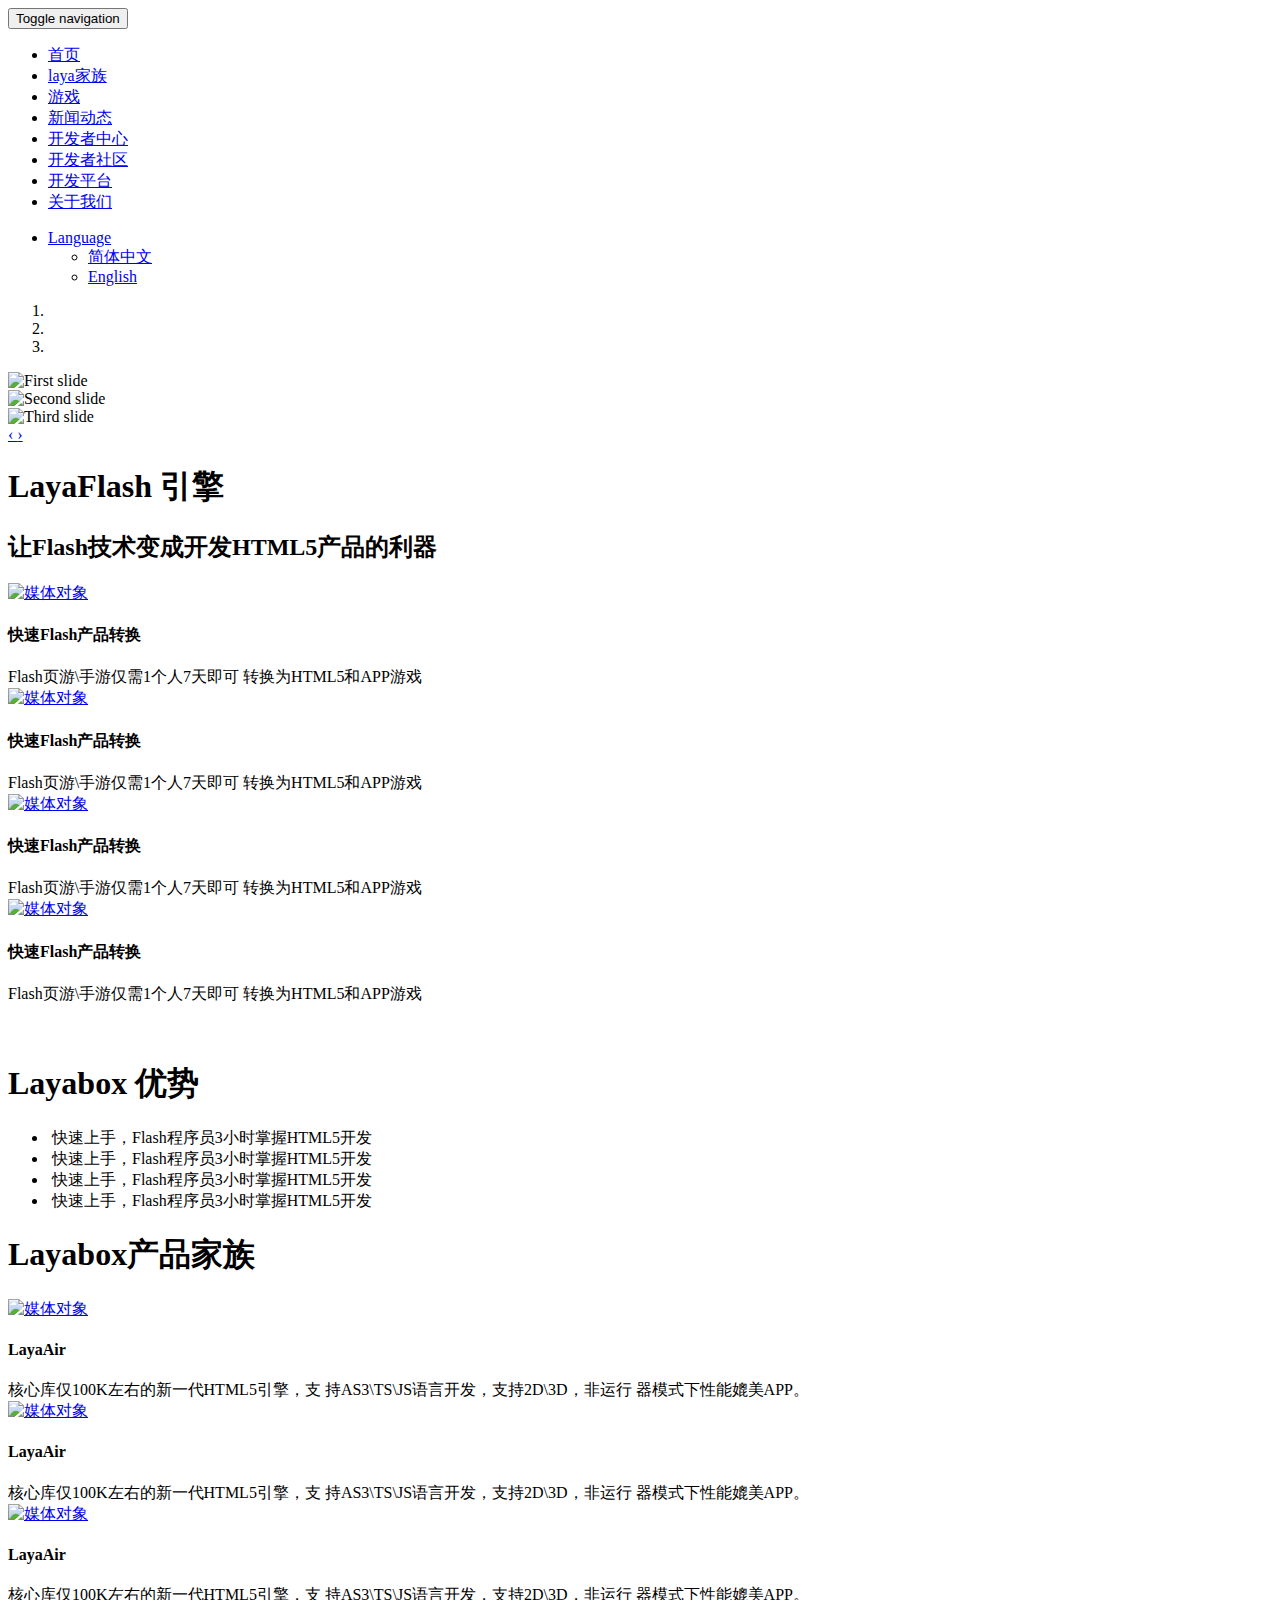
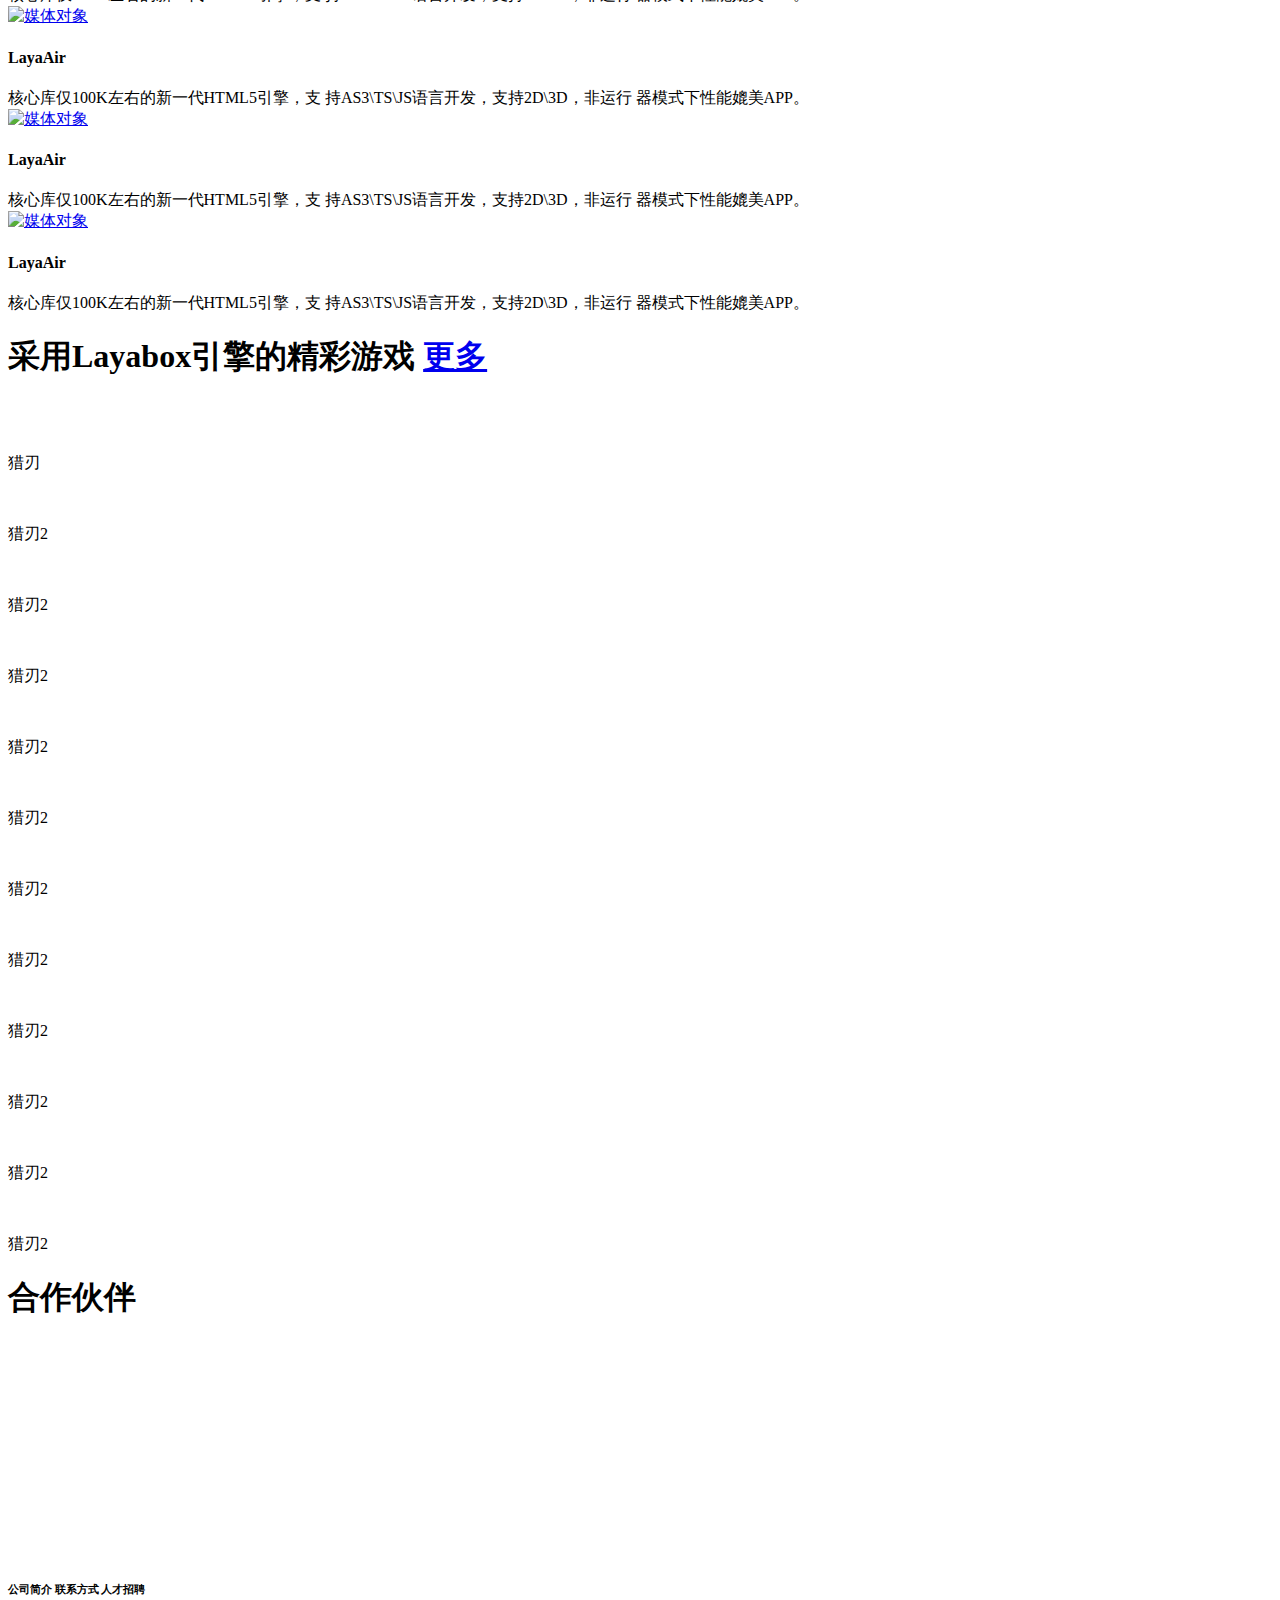
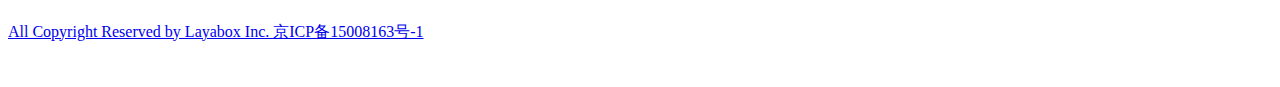
==== index.html @ 97d2879a "j" ====
<!DOCTYPE html>
<html lang="en">
<head>
	<meta charset="UTF-8">
	<title>layabox 首页</title>
	<!-- 新 Bootstrap 核心 CSS 文件 -->
	<link rel="stylesheet" href="bootstrap-3.2.0/css/bootstrap.min.css">
  <!-- 我们的 CSS 文件 -->
  <link rel="stylesheet" href="css/index.css">
</head>
<body>

  <div class="main_box">
  <!-- 头部开始 -->
    <div class="header">
      <div class="container">
        <nav class="navbar navbar-default" role="navigation">
          <div class="container-fluid">
            <!-- Brand and toggle get grouped for better mobile display -->
            <div class="navbar-header">
              <button type="button" class="navbar-toggle collapsed" data-toggle="collapse" data-target="#bs-example-navbar-collapse-1">
                <span class="sr-only">Toggle navigation</span>
                <span class="icon-bar"></span>
                <span class="icon-bar"></span>
                <span class="icon-bar"></span>
              </button>
              <a class="navbar-brand" href="#"><img src="images/logo.png" alt=""></a>
            </div>

            <!-- Collect the nav links, forms, and other content for toggling -->
            <div class="collapse navbar-collapse" id="bs-example-navbar-collapse-1">
              <ul class="nav navbar-nav">
                <li class="active"><a href="#">首页</a></li>

                <li><a href="#">laya家族</a></li>
                <li><a href="#">游戏</a></li>
                <li><a href="#">新闻动态</a></li>
                <li><a href="#">开发者中心</a></li>
                <li><a href="#">开发者社区</a></li>
                <li><a href="#">开发平台</a></li>
                <li><a href="#">关于我们</a></li>




              
              </ul>
              
              <ul class="nav navbar-nav navbar-right">
               
                <li class="dropdown">
                  <a href="#" class="dropdown-toggle" data-toggle="dropdown">Language <span class="caret"></span></a>
                  <ul class="dropdown-menu" role="menu">
                    <li><a href="#">简体中文</a></li>
                    <li><a href="#">English</a></li>
                    
                  </ul>
                </li>
              </ul>
            </div><!-- /.navbar-collapse -->
          </div><!-- /.container-fluid -->
        </nav>


      </div>

    </div>
<!-- 头部结束 -->
<!-- 广告图开始(轮播图插件) -->
<div class="banner">
  <div id="myCarousel" class="carousel slide">
      <!-- 轮播（Carousel）指标 -->
      <ol class="carousel-indicators">
          <li data-target="#myCarousel" data-slide-to="0" class="active"></li>
          <li data-target="#myCarousel" data-slide-to="1"></li>
          <li data-target="#myCarousel" data-slide-to="2"></li>
      </ol>   
      <!-- 轮播（Carousel）项目 -->
      <div class="carousel-inner">
          <div class="item active">
              <img  class="img-responsive" src="images/banner.jpg" alt="First slide">
          </div>
          <div class="item">
              <img class="img-responsive" src="images/banner.jpg" alt="Second slide">
          </div>
          <div class="item">
              <img class="img-responsive" src="images/banner.jpg" alt="Third slide">
          </div>
      </div>
      <!-- 轮播（Carousel）导航 -->
      <a class="carousel-control left" href="#myCarousel" 
          data-slide="prev">&lsaquo;
      </a>
      <a class="carousel-control right" href="#myCarousel" 
          data-slide="next">&rsaquo;
      </a>
  </div>
</div>
<!-- 广告图结束 -->
<!-- Layaflash开始 -->
<div class="LayaFlash">
  <div class="container">
    <div class="row">
      <div class="col-md-12 col-lg-8">
          <h1>LayaFlash 引擎</h1>
          <h2>让Flash技术变成开发HTML5产品的利器</h2>
          <div class="row Flash">
            <div class="col-xs-12 col-sm-12 col-md-6 col-lg-6">
              <div class="media">
              <a class="pull-left" href="#">
              <img class="media-object" src="images/serv_01.jpg"
              alt="媒体对象">
              </a>
              <div class="media-body">
              <h4 class="media-heading">快速Flash产品转换</h4>
              Flash页游\手游仅需1个人7天即可
              转换为HTML5和APP游戏
              </div>
              </div>
            </div>
             <div class="col-xs-12 col-sm-12 col-md-6 col-lg-6">
              <div class="media">
              <a class="pull-left" href="#">
              <img class="media-object" src="images/serv_02.jpg"
              alt="媒体对象">
              </a>
              <div class="media-body">
              <h4 class="media-heading">快速Flash产品转换</h4>
              Flash页游\手游仅需1个人7天即可
              转换为HTML5和APP游戏
              </div>
              </div>
            </div>
             <div class="col-xs-12 col-sm-12 col-md-6 col-lg-6">
              <div class="media">
              <a class="pull-left" href="#">
              <img class="media-object" src="images/serv_03.jpg"
              alt="媒体对象">
              </a>
              <div class="media-body">
              <h4 class="media-heading">快速Flash产品转换</h4>
              Flash页游\手游仅需1个人7天即可
              转换为HTML5和APP游戏
              </div>
              </div>
            </div>
             <div class="col-xs-12 col-sm-12 col-md-6 col-lg-6">
              <div class="media">
              <a class="pull-left" href="#">
              <img class="media-object" src="images/serv_04.jpg"
              alt="媒体对象">
              </a>
              <div class="media-body">
              <h4 class="media-heading">快速Flash产品转换</h4>
              Flash页游\手游仅需1个人7天即可
              转换为HTML5和APP游戏
              </div>
              </div>
            </div>
          </div>
      </div>

      <div class="col-md-6 col-lg-4 visible-lg">
      <img src="images/mark.jpg" alt="">
      </div>
    </div>
  </div>
</div>
<!-- Layaflash结束 -->
<!-- Layabox 优势 开始 -->
<div class="Layabox">
  <div class="container">
  <div class="row">
    <div style="overflow:hidden;" class="visible-lg col-lg-5">
      <img class="pull-right" src="images/advantage.jpg" alt="" visible-lg >
    </div>
    <div class="col-lg-7">
      <h1>Layabox 优势</h1>
      <ul class="list-unstyled" >
        <li class="pull-left">
          <img src="images/advantage_01.jpg" alt="">
          快速上手，Flash程序员3小时掌握HTML5开发
        </li>
        <li class="pull-left">
          <img src="images/advantage_02.jpg" alt="">
          快速上手，Flash程序员3小时掌握HTML5开发
        </li>
        <li class="pull-left">
          <img src="images/advantage_03.jpg" alt="">
          快速上手，Flash程序员3小时掌握HTML5开发
        </li>
        <li class="pull-left">
          <img src="images/advantage_01.jpg" alt="">
          快速上手，Flash程序员3小时掌握HTML5开发
        </li>
        

      </ul>
    </div>
  </div>
  </div>
</div>
<!-- Layabox 优势 结束 -->
<!-- Layabox产品家族 开始 -->
  <div class="Layaboxcp"> 
    <div class="container">
    <h1>Layabox产品家族</h1>
      <div class="row box">
        <div class=" col-md-12 col-lg-6">
          <div class="media">
          <a class="pull-left" href="#">
          <img class="media-object1" src="images/family_01.jpg"
          alt="媒体对象">
          </a>
          <div class="media-body">
          <h4 class="media-heading">LayaAir</h4>
          核心库仅100K左右的新一代HTML5引擎，支
          持AS3\TS\JS语言开发，支持2D\3D，非运行
          器模式下性能媲美APP。
          </div>
          </div>
          <div class="media">
          <a class="pull-left" href="#">
          <img class="media-object1" src="images/family_02.jpg"
          alt="媒体对象">
          </a>
          <div class="media-body">
          <h4 class="media-heading">LayaAir</h4>
          核心库仅100K左右的新一代HTML5引擎，支
          持AS3\TS\JS语言开发，支持2D\3D，非运行
          器模式下性能媲美APP。
          </div>
          </div>
          <div class="media">
          <a class="pull-left" href="#">
          <img class="media-object1" src="images/family_03.jpg"
          alt="媒体对象">
          </a>
          <div class="media-body">
          <h4 class="media-heading">LayaAir</h4>
          核心库仅100K左右的新一代HTML5引擎，支
          持AS3\TS\JS语言开发，支持2D\3D，非运行
          器模式下性能媲美APP。
          </div>
          </div>

        </div> 


        <div class=" col-md-12 col-lg-6">
          <div class="media">
          <a class="pull-left" href="#">
          <img class="media-object1" src="images/family_04.jpg"
          alt="媒体对象">
          </a>
          <div class="media-body">
          <h4 class="media-heading">LayaAir</h4>
          核心库仅100K左右的新一代HTML5引擎，支
          持AS3\TS\JS语言开发，支持2D\3D，非运行
          器模式下性能媲美APP。
          </div>
          </div>
          <div class="media">
          <a class="pull-left" href="#">
          <img class="media-object1" src="images/family_05.jpg"
          alt="媒体对象">
          </a>
          <div class="media-body">
          <h4 class="media-heading">LayaAir</h4>
          核心库仅100K左右的新一代HTML5引擎，支
          持AS3\TS\JS语言开发，支持2D\3D，非运行
          器模式下性能媲美APP。
          </div>
          </div>
          <div class="media">
          <a class="pull-left" href="#">
          <img class="media-object1" src="images/family_06.jpg"
          alt="媒体对象">
          </a>
          <div class="media-body">
          <h4 class="media-heading">LayaAir</h4>
          核心库仅100K左右的新一代HTML5引擎，支
          持AS3\TS\JS语言开发，支持2D\3D，非运行
          器模式下性能媲美APP。
          </div>
          </div>
          
        </div> 

      </div>
      
    </div>
  </div>
<!-- Layabox产品家族 结束 -->
<!-- 采用Layabox引擎的精彩游戏  开始 -->
<div class="Layabox2">
  <div class="container">
    <h1>采用Layabox引擎的精彩游戏 <a href="#" class="pull-right">更多</a></h1>
   
    <div class="row">
      <div class="col-lg-5 visible-lg">
      <!-- <div class="video">
      <video poster="images/game.jpg" width="374px" height="204px" src="video/layabox_product.mp4" controls="controls" >
      您的浏览器不支持 video 标签。
      </video>
      </div> -->

        <img src="images/game.jpg" alt="">
      </div>
      <div class="col-lg-7">
        <div class="row">
          <div class="col-xs-6 col-sm-3 col-md-2 col-lg-2 op"><img src="images/game_01.jpg" alt="" ><p>猎刃</p></div>
          <div class="col-xs-6 col-sm-3 col-md-2 col-lg-2 op"><img src="images/game_02.jpg" alt="" ><p>猎刃2</p></div>
          <div class="col-xs-6 col-sm-3 col-md-2 col-lg-2 op"><img src="images/game_03.jpg" alt="" ><p>猎刃2</p></div>
          <div class="col-xs-6 col-sm-3 col-md-2 col-lg-2 op"><img src="images/game_04.jpg" alt="" ><p>猎刃2</p></div>
          <div class="col-xs-6 col-sm-3 col-md-2 col-lg-2 op"><img src="images/game_05.jpg" alt="" ><p>猎刃2</p></div>
          <div class="col-xs-6 col-sm-3 col-md-2 col-lg-2 op"><img src="images/game_06.jpg" alt="" ><p>猎刃2</p></div>
          

          <div class="col-xs-6 col-sm-3 col-md-2 col-lg-2 op"><img src="images/game_07.jpg" alt="" ><p>猎刃2</p></div>
          <div class="col-xs-6 col-sm-3 col-md-2 col-lg-2 op"><img src="images/game_08.jpg" alt="" ><p>猎刃2</p></div>
          <div class="col-xs-6 col-sm-3 col-md-2 col-lg-2 op"><img src="images/game_09.jpg" alt="" ><p>猎刃2</p></div>
          <div class="col-xs-6 col-sm-3 col-md-2 col-lg-2 op"><img src="images/game_010.jpg" alt="" ><p>猎刃2</p></div>
          <div class="col-xs-6 col-sm-3 col-md-2 col-lg-2 op"><img src="images/game_011.jpg" alt="" ><p>猎刃2</p></div>
          <div class="col-xs-6 col-sm-3 col-md-2 col-lg-2 op"><img src="images/game_012.jpg" alt="" ><p>猎刃2</p></div>
          

          
          
          
          
        </div>
      </div>

    </div>
    
  </div>


</div>
<!-- 采用Layabox引擎的精彩游戏  结束 -->
<!-- 合作伙伴 开始 -->
<div class="Layabox3">
  <div class="container">
    <h1>合作伙伴</h1>
    <div class="row">
      <div class="col-xs-12 col-sm-4 col-md-3 col-lg-2"><img src="images/partner_01.jpg" alt=""></div>
      <div class="col-xs-12 col-sm-4 col-md-3 col-lg-2"><img src="images/partner_02.jpg" alt=""></div>
      <div class="col-xs-12 col-sm-4 col-md-3 col-lg-2"><img src="images/partner_03.jpg" alt=""></div>
      <div class="col-xs-12 col-sm-4 col-md-3 col-lg-2"><img src="images/partner_04.jpg" alt=""></div>
      <div class="col-xs-12 col-sm-4 col-md-3 col-lg-2"><img src="images/partner_05.jpg" alt=""></div>
      <div class="col-xs-12 col-sm-4 col-md-3 col-lg-2"><img src="images/partner_06.jpg" alt=""></div>
    
    
      <div class="col-xs-12 col-sm-4 col-md-3 col-lg-2"><img src="images/partner_07.jpg" alt=""></div>
      <div class="col-xs-12 col-sm-4 col-md-3 col-lg-2"><img src="images/partner_08.jpg" alt=""></div>
      <div class="col-xs-12 col-sm-4 col-md-3 col-lg-2"><img src="images/partner_09.jpg" alt=""></div>
      <div class="col-xs-12 col-sm-4 col-md-3 col-lg-2"><img src="images/partner_010.jpg" alt=""></div>
      <div class="col-xs-12 col-sm-4 col-md-3 col-lg-2"><img src="images/partner_011.jpg" alt=""></div>
      <div class="col-xs-12 col-sm-4 col-md-3 col-lg-2"><img src="images/partner_012.jpg" alt=""></div>
    </div>

  </div>

</div>

<!-- 合作伙伴 结束 -->


<!-- footer 开始 -->
<div class="footer">
  <div class="container">
    <div class="col-xs-6 col-sm-6 col-md-6 col-lg-6">
      <h6>公司简介     联系方式     人才招聘</h6>
      <a href="#">All Copyright Reserved by Layabox Inc. 京ICP备15008163号-1 </a>
    </div>
    <div class="col-xs-6 col-sm-6 col-md-6 col-lg-6 tpfd" >
       
        <img src="images/bot_qq.png" alt="" >
        <img id="imga" src="images/bot_wei.png" alt="" >
        <img src="images/bot_mail.png" alt="" >
        <div>
          <img src="images/erwei.png" alt="">
        </div>
      
    </div>
  </div>
</div>

<!-- footer 结束 -->









  </div>


</body>
</html>


<!-- jQuery文件。务必在bootstrap.min.js 之前引入 -->
<script src="bootstrap-3.2.0/js/jquery-1.11.3.min.js"></script>

<!-- 最新的 Bootstrap 核心 JavaScript 文件 -->
<script src="bootstrap-3.2.0/js/bootstrap.min.js"></script>
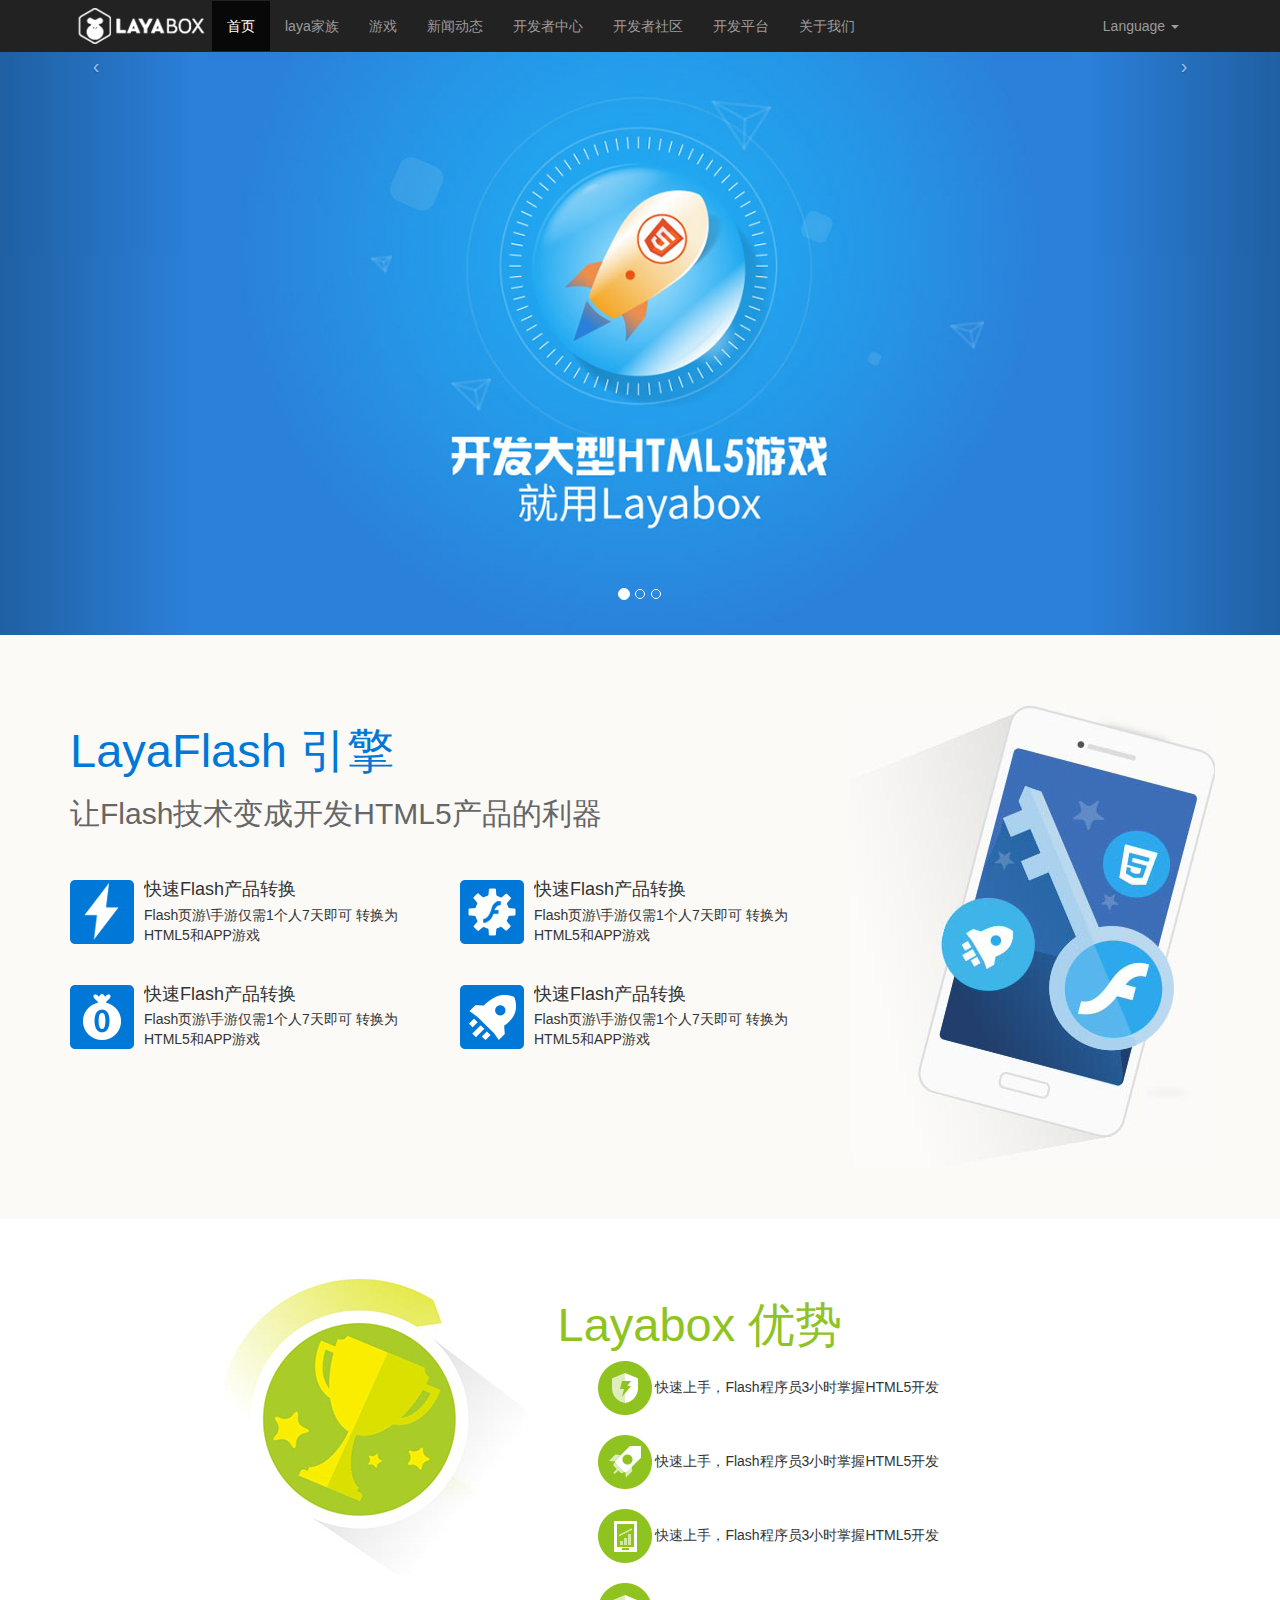
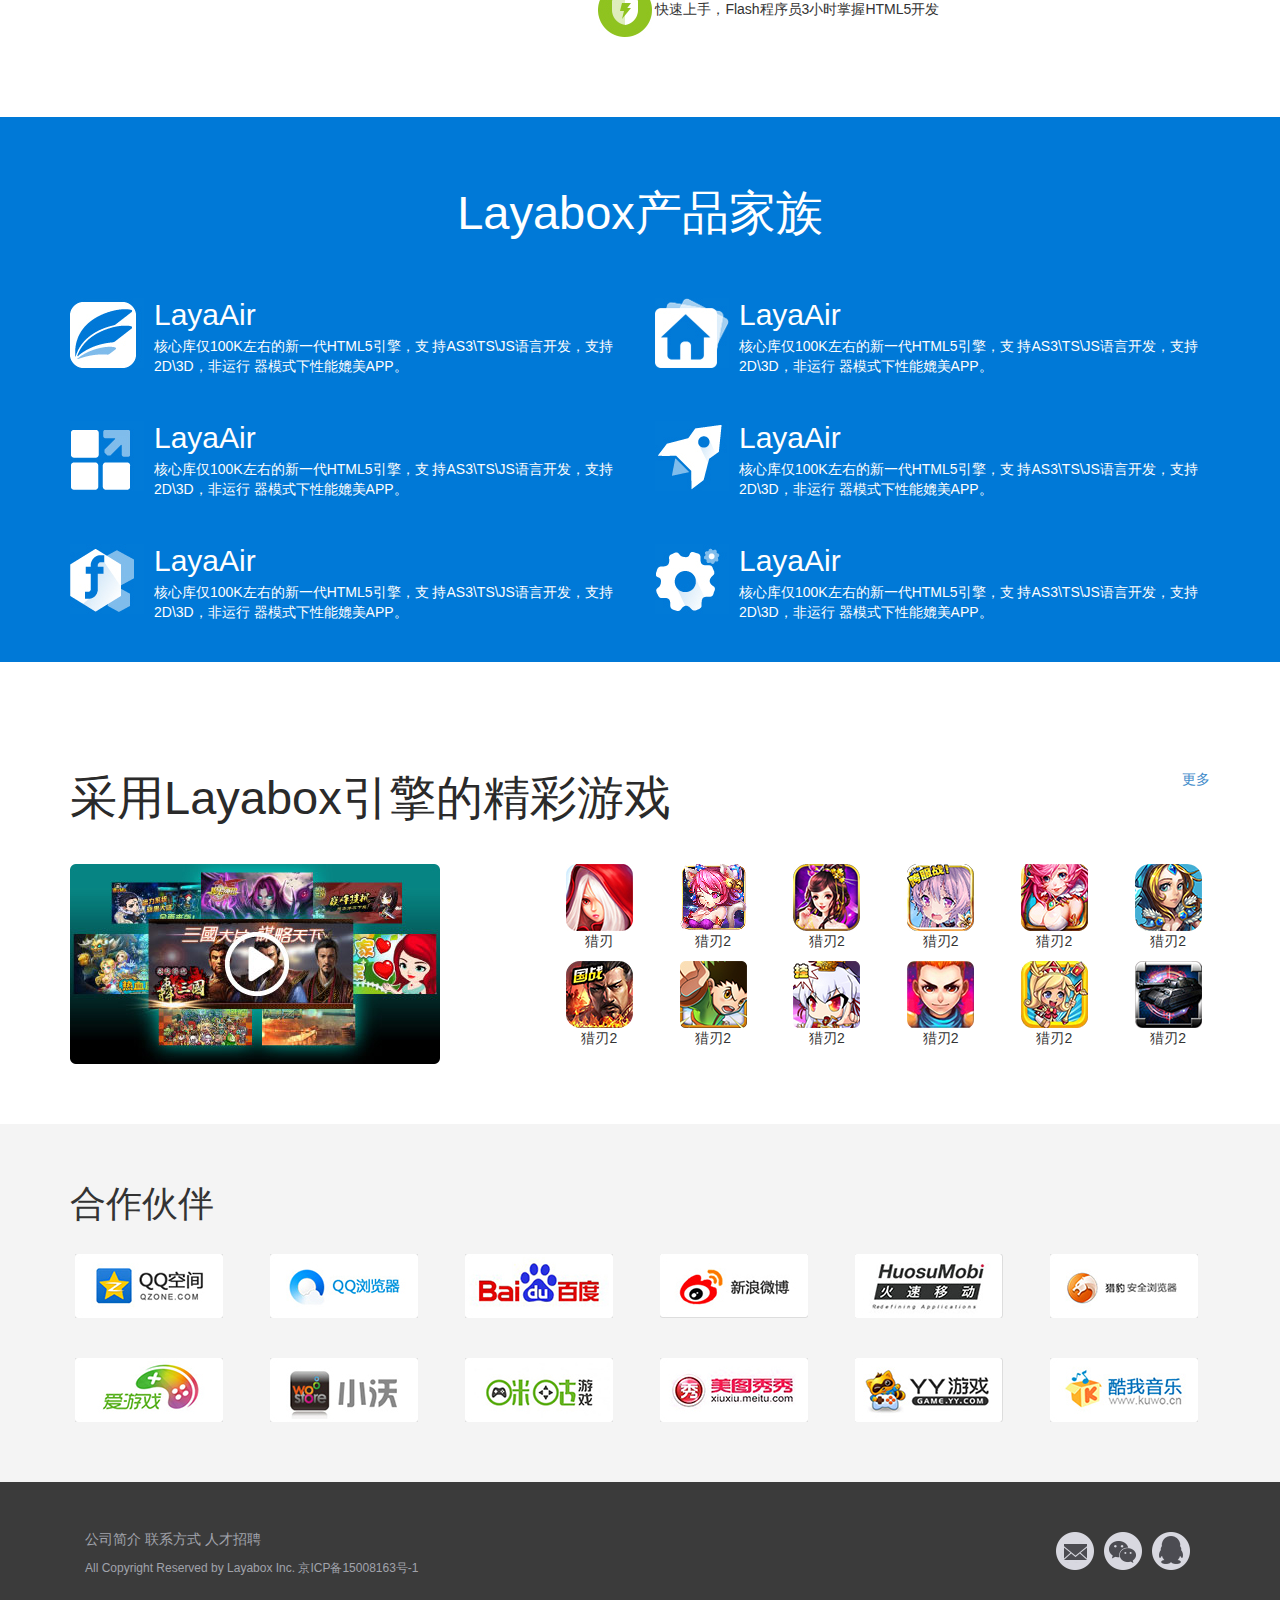
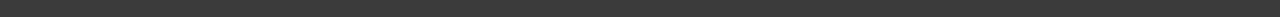
==== commit 8ba5a162: "Add files via upload" ====
--- a/index.html
+++ b/index.html
@@ -1,411 +1,411 @@
-<!DOCTYPE html>
-<html lang="en">
-<head>
-	<meta charset="UTF-8">
-	<title>layabox 首页</title>
-	<!-- 新 Bootstrap 核心 CSS 文件 -->
-	<link rel="stylesheet" href="bootstrap-3.2.0/css/bootstrap.min.css">
-  <!-- 我们的 CSS 文件 -->
-  <link rel="stylesheet" href="css/index.css">
-</head>
-<body>
-
-  <div class="main_box">
-  <!-- 头部开始 -->
-    <div class="header">
-      <div class="container">
-        <nav class="navbar navbar-default" role="navigation">
-          <div class="container-fluid">
-            <!-- Brand and toggle get grouped for better mobile display -->
-            <div class="navbar-header">
-              <button type="button" class="navbar-toggle collapsed" data-toggle="collapse" data-target="#bs-example-navbar-collapse-1">
-                <span class="sr-only">Toggle navigation</span>
-                <span class="icon-bar"></span>
-                <span class="icon-bar"></span>
-                <span class="icon-bar"></span>
-              </button>
-              <a class="navbar-brand" href="#"><img src="images/logo.png" alt=""></a>
-            </div>
-
-            <!-- Collect the nav links, forms, and other content for toggling -->
-            <div class="collapse navbar-collapse" id="bs-example-navbar-collapse-1">
-              <ul class="nav navbar-nav">
-                <li class="active"><a href="#">首页</a></li>
-
-                <li><a href="#">laya家族</a></li>
-                <li><a href="#">游戏</a></li>
-                <li><a href="#">新闻动态</a></li>
-                <li><a href="#">开发者中心</a></li>
-                <li><a href="#">开发者社区</a></li>
-                <li><a href="#">开发平台</a></li>
-                <li><a href="#">关于我们</a></li>
-
-
-
-
-              
-              </ul>
-              
-              <ul class="nav navbar-nav navbar-right">
-               
-                <li class="dropdown">
-                  <a href="#" class="dropdown-toggle" data-toggle="dropdown">Language <span class="caret"></span></a>
-                  <ul class="dropdown-menu" role="menu">
-                    <li><a href="#">简体中文</a></li>
-                    <li><a href="#">English</a></li>
-                    
-                  </ul>
-                </li>
-              </ul>
-            </div><!-- /.navbar-collapse -->
-          </div><!-- /.container-fluid -->
-        </nav>
-
-
-      </div>
-
-    </div>
-<!-- 头部结束 -->
-<!-- 广告图开始(轮播图插件) -->
-<div class="banner">
-  <div id="myCarousel" class="carousel slide">
-      <!-- 轮播（Carousel）指标 -->
-      <ol class="carousel-indicators">
-          <li data-target="#myCarousel" data-slide-to="0" class="active"></li>
-          <li data-target="#myCarousel" data-slide-to="1"></li>
-          <li data-target="#myCarousel" data-slide-to="2"></li>
-      </ol>   
-      <!-- 轮播（Carousel）项目 -->
-      <div class="carousel-inner">
-          <div class="item active">
-              <img  class="img-responsive" src="images/banner.jpg" alt="First slide">
-          </div>
-          <div class="item">
-              <img class="img-responsive" src="images/banner.jpg" alt="Second slide">
-          </div>
-          <div class="item">
-              <img class="img-responsive" src="images/banner.jpg" alt="Third slide">
-          </div>
-      </div>
-      <!-- 轮播（Carousel）导航 -->
-      <a class="carousel-control left" href="#myCarousel" 
-          data-slide="prev">&lsaquo;
-      </a>
-      <a class="carousel-control right" href="#myCarousel" 
-          data-slide="next">&rsaquo;
-      </a>
-  </div>
-</div>
-<!-- 广告图结束 -->
-<!-- Layaflash开始 -->
-<div class="LayaFlash">
-  <div class="container">
-    <div class="row">
-      <div class="col-md-12 col-lg-8">
-          <h1>LayaFlash 引擎</h1>
-          <h2>让Flash技术变成开发HTML5产品的利器</h2>
-          <div class="row Flash">
-            <div class="col-xs-12 col-sm-12 col-md-6 col-lg-6">
-              <div class="media">
-              <a class="pull-left" href="#">
-              <img class="media-object" src="images/serv_01.jpg"
-              alt="媒体对象">
-              </a>
-              <div class="media-body">
-              <h4 class="media-heading">快速Flash产品转换</h4>
-              Flash页游\手游仅需1个人7天即可
-              转换为HTML5和APP游戏
-              </div>
-              </div>
-            </div>
-             <div class="col-xs-12 col-sm-12 col-md-6 col-lg-6">
-              <div class="media">
-              <a class="pull-left" href="#">
-              <img class="media-object" src="images/serv_02.jpg"
-              alt="媒体对象">
-              </a>
-              <div class="media-body">
-              <h4 class="media-heading">快速Flash产品转换</h4>
-              Flash页游\手游仅需1个人7天即可
-              转换为HTML5和APP游戏
-              </div>
-              </div>
-            </div>
-             <div class="col-xs-12 col-sm-12 col-md-6 col-lg-6">
-              <div class="media">
-              <a class="pull-left" href="#">
-              <img class="media-object" src="images/serv_03.jpg"
-              alt="媒体对象">
-              </a>
-              <div class="media-body">
-              <h4 class="media-heading">快速Flash产品转换</h4>
-              Flash页游\手游仅需1个人7天即可
-              转换为HTML5和APP游戏
-              </div>
-              </div>
-            </div>
-             <div class="col-xs-12 col-sm-12 col-md-6 col-lg-6">
-              <div class="media">
-              <a class="pull-left" href="#">
-              <img class="media-object" src="images/serv_04.jpg"
-              alt="媒体对象">
-              </a>
-              <div class="media-body">
-              <h4 class="media-heading">快速Flash产品转换</h4>
-              Flash页游\手游仅需1个人7天即可
-              转换为HTML5和APP游戏
-              </div>
-              </div>
-            </div>
-          </div>
-      </div>
-
-      <div class="col-md-6 col-lg-4 visible-lg">
-      <img src="images/mark.jpg" alt="">
-      </div>
-    </div>
-  </div>
-</div>
-<!-- Layaflash结束 -->
-<!-- Layabox 优势 开始 -->
-<div class="Layabox">
-  <div class="container">
-  <div class="row">
-    <div style="overflow:hidden;" class="visible-lg col-lg-5">
-      <img class="pull-right" src="images/advantage.jpg" alt="" visible-lg >
-    </div>
-    <div class="col-lg-7">
-      <h1>Layabox 优势</h1>
-      <ul class="list-unstyled" >
-        <li class="pull-left">
-          <img src="images/advantage_01.jpg" alt="">
-          快速上手，Flash程序员3小时掌握HTML5开发
-        </li>
-        <li class="pull-left">
-          <img src="images/advantage_02.jpg" alt="">
-          快速上手，Flash程序员3小时掌握HTML5开发
-        </li>
-        <li class="pull-left">
-          <img src="images/advantage_03.jpg" alt="">
-          快速上手，Flash程序员3小时掌握HTML5开发
-        </li>
-        <li class="pull-left">
-          <img src="images/advantage_01.jpg" alt="">
-          快速上手，Flash程序员3小时掌握HTML5开发
-        </li>
-        
-
-      </ul>
-    </div>
-  </div>
-  </div>
-</div>
-<!-- Layabox 优势 结束 -->
-<!-- Layabox产品家族 开始 -->
-  <div class="Layaboxcp"> 
-    <div class="container">
-    <h1>Layabox产品家族</h1>
-      <div class="row box">
-        <div class=" col-md-12 col-lg-6">
-          <div class="media">
-          <a class="pull-left" href="#">
-          <img class="media-object1" src="images/family_01.jpg"
-          alt="媒体对象">
-          </a>
-          <div class="media-body">
-          <h4 class="media-heading">LayaAir</h4>
-          核心库仅100K左右的新一代HTML5引擎，支
-          持AS3\TS\JS语言开发，支持2D\3D，非运行
-          器模式下性能媲美APP。
-          </div>
-          </div>
-          <div class="media">
-          <a class="pull-left" href="#">
-          <img class="media-object1" src="images/family_02.jpg"
-          alt="媒体对象">
-          </a>
-          <div class="media-body">
-          <h4 class="media-heading">LayaAir</h4>
-          核心库仅100K左右的新一代HTML5引擎，支
-          持AS3\TS\JS语言开发，支持2D\3D，非运行
-          器模式下性能媲美APP。
-          </div>
-          </div>
-          <div class="media">
-          <a class="pull-left" href="#">
-          <img class="media-object1" src="images/family_03.jpg"
-          alt="媒体对象">
-          </a>
-          <div class="media-body">
-          <h4 class="media-heading">LayaAir</h4>
-          核心库仅100K左右的新一代HTML5引擎，支
-          持AS3\TS\JS语言开发，支持2D\3D，非运行
-          器模式下性能媲美APP。
-          </div>
-          </div>
-
-        </div> 
-
-
-        <div class=" col-md-12 col-lg-6">
-          <div class="media">
-          <a class="pull-left" href="#">
-          <img class="media-object1" src="images/family_04.jpg"
-          alt="媒体对象">
-          </a>
-          <div class="media-body">
-          <h4 class="media-heading">LayaAir</h4>
-          核心库仅100K左右的新一代HTML5引擎，支
-          持AS3\TS\JS语言开发，支持2D\3D，非运行
-          器模式下性能媲美APP。
-          </div>
-          </div>
-          <div class="media">
-          <a class="pull-left" href="#">
-          <img class="media-object1" src="images/family_05.jpg"
-          alt="媒体对象">
-          </a>
-          <div class="media-body">
-          <h4 class="media-heading">LayaAir</h4>
-          核心库仅100K左右的新一代HTML5引擎，支
-          持AS3\TS\JS语言开发，支持2D\3D，非运行
-          器模式下性能媲美APP。
-          </div>
-          </div>
-          <div class="media">
-          <a class="pull-left" href="#">
-          <img class="media-object1" src="images/family_06.jpg"
-          alt="媒体对象">
-          </a>
-          <div class="media-body">
-          <h4 class="media-heading">LayaAir</h4>
-          核心库仅100K左右的新一代HTML5引擎，支
-          持AS3\TS\JS语言开发，支持2D\3D，非运行
-          器模式下性能媲美APP。
-          </div>
-          </div>
-          
-        </div> 
-
-      </div>
-      
-    </div>
-  </div>
-<!-- Layabox产品家族 结束 -->
-<!-- 采用Layabox引擎的精彩游戏  开始 -->
-<div class="Layabox2">
-  <div class="container">
-    <h1>采用Layabox引擎的精彩游戏 <a href="#" class="pull-right">更多</a></h1>
-   
-    <div class="row">
-      <div class="col-lg-5 visible-lg">
-      <!-- <div class="video">
-      <video poster="images/game.jpg" width="374px" height="204px" src="video/layabox_product.mp4" controls="controls" >
-      您的浏览器不支持 video 标签。
-      </video>
-      </div> -->
-
-        <img src="images/game.jpg" alt="">
-      </div>
-      <div class="col-lg-7">
-        <div class="row">
-          <div class="col-xs-6 col-sm-3 col-md-2 col-lg-2 op"><img src="images/game_01.jpg" alt="" ><p>猎刃</p></div>
-          <div class="col-xs-6 col-sm-3 col-md-2 col-lg-2 op"><img src="images/game_02.jpg" alt="" ><p>猎刃2</p></div>
-          <div class="col-xs-6 col-sm-3 col-md-2 col-lg-2 op"><img src="images/game_03.jpg" alt="" ><p>猎刃2</p></div>
-          <div class="col-xs-6 col-sm-3 col-md-2 col-lg-2 op"><img src="images/game_04.jpg" alt="" ><p>猎刃2</p></div>
-          <div class="col-xs-6 col-sm-3 col-md-2 col-lg-2 op"><img src="images/game_05.jpg" alt="" ><p>猎刃2</p></div>
-          <div class="col-xs-6 col-sm-3 col-md-2 col-lg-2 op"><img src="images/game_06.jpg" alt="" ><p>猎刃2</p></div>
-          
-
-          <div class="col-xs-6 col-sm-3 col-md-2 col-lg-2 op"><img src="images/game_07.jpg" alt="" ><p>猎刃2</p></div>
-          <div class="col-xs-6 col-sm-3 col-md-2 col-lg-2 op"><img src="images/game_08.jpg" alt="" ><p>猎刃2</p></div>
-          <div class="col-xs-6 col-sm-3 col-md-2 col-lg-2 op"><img src="images/game_09.jpg" alt="" ><p>猎刃2</p></div>
-          <div class="col-xs-6 col-sm-3 col-md-2 col-lg-2 op"><img src="images/game_010.jpg" alt="" ><p>猎刃2</p></div>
-          <div class="col-xs-6 col-sm-3 col-md-2 col-lg-2 op"><img src="images/game_011.jpg" alt="" ><p>猎刃2</p></div>
-          <div class="col-xs-6 col-sm-3 col-md-2 col-lg-2 op"><img src="images/game_012.jpg" alt="" ><p>猎刃2</p></div>
-          
-
-          
-          
-          
-          
-        </div>
-      </div>
-
-    </div>
-    
-  </div>
-
-
-</div>
-<!-- 采用Layabox引擎的精彩游戏  结束 -->
-<!-- 合作伙伴 开始 -->
-<div class="Layabox3">
-  <div class="container">
-    <h1>合作伙伴</h1>
-    <div class="row">
-      <div class="col-xs-12 col-sm-4 col-md-3 col-lg-2"><img src="images/partner_01.jpg" alt=""></div>
-      <div class="col-xs-12 col-sm-4 col-md-3 col-lg-2"><img src="images/partner_02.jpg" alt=""></div>
-      <div class="col-xs-12 col-sm-4 col-md-3 col-lg-2"><img src="images/partner_03.jpg" alt=""></div>
-      <div class="col-xs-12 col-sm-4 col-md-3 col-lg-2"><img src="images/partner_04.jpg" alt=""></div>
-      <div class="col-xs-12 col-sm-4 col-md-3 col-lg-2"><img src="images/partner_05.jpg" alt=""></div>
-      <div class="col-xs-12 col-sm-4 col-md-3 col-lg-2"><img src="images/partner_06.jpg" alt=""></div>
-    
-    
-      <div class="col-xs-12 col-sm-4 col-md-3 col-lg-2"><img src="images/partner_07.jpg" alt=""></div>
-      <div class="col-xs-12 col-sm-4 col-md-3 col-lg-2"><img src="images/partner_08.jpg" alt=""></div>
-      <div class="col-xs-12 col-sm-4 col-md-3 col-lg-2"><img src="images/partner_09.jpg" alt=""></div>
-      <div class="col-xs-12 col-sm-4 col-md-3 col-lg-2"><img src="images/partner_010.jpg" alt=""></div>
-      <div class="col-xs-12 col-sm-4 col-md-3 col-lg-2"><img src="images/partner_011.jpg" alt=""></div>
-      <div class="col-xs-12 col-sm-4 col-md-3 col-lg-2"><img src="images/partner_012.jpg" alt=""></div>
-    </div>
-
-  </div>
-
-</div>
-
-<!-- 合作伙伴 结束 -->
-
-
-<!-- footer 开始 -->
-<div class="footer">
-  <div class="container">
-    <div class="col-xs-6 col-sm-6 col-md-6 col-lg-6">
-      <h6>公司简介     联系方式     人才招聘</h6>
-      <a href="#">All Copyright Reserved by Layabox Inc. 京ICP备15008163号-1 </a>
-    </div>
-    <div class="col-xs-6 col-sm-6 col-md-6 col-lg-6 tpfd" >
-       
-        <img src="images/bot_qq.png" alt="" >
-        <img id="imga" src="images/bot_wei.png" alt="" >
-        <img src="images/bot_mail.png" alt="" >
-        <div>
-          <img src="images/erwei.png" alt="">
-        </div>
-      
-    </div>
-  </div>
-</div>
-
-<!-- footer 结束 -->
-
-
-
-
-
-
-
-
-
-  </div>
-
-
-</body>
-</html>
-
-
-<!-- jQuery文件。务必在bootstrap.min.js 之前引入 -->
-<script src="bootstrap-3.2.0/js/jquery-1.11.3.min.js"></script>
-
-<!-- 最新的 Bootstrap 核心 JavaScript 文件 -->
+<!DOCTYPE html>
+<html lang="en">
+<head>
+	<meta charset="UTF-8">
+	<title>layabox 首页</title>
+	<!-- 新 Bootstrap 核心 CSS 文件 -->
+	<link rel="stylesheet" href="bootstrap-3.2.0/css/bootstrap.min.css">
+  <!-- 我们的 CSS 文件 -->
+  <link rel="stylesheet" href="css/index.css">
+</head>
+<body>
+
+  <div class="main_box">
+  <!-- 头部开始 -->
+    <div class="header">
+      <div class="container">
+        <nav class="navbar navbar-default" role="navigation">
+          <div class="container-fluid">
+            <!-- Brand and toggle get grouped for better mobile display -->
+            <div class="navbar-header">
+              <button type="button" class="navbar-toggle collapsed" data-toggle="collapse" data-target="#bs-example-navbar-collapse-1">
+                <span class="sr-only">Toggle navigation</span>
+                <span class="icon-bar"></span>
+                <span class="icon-bar"></span>
+                <span class="icon-bar"></span>
+              </button>
+              <a class="navbar-brand" href="#"><img src="images/logo.png" alt=""></a>
+            </div>
+
+            <!-- Collect the nav links, forms, and other content for toggling -->
+            <div class="collapse navbar-collapse" id="bs-example-navbar-collapse-1">
+              <ul class="nav navbar-nav">
+                <li class="active"><a href="index.html">首页</a></li>
+
+                <li><a href="family.html">laya家族</a></li>
+                <li><a href="games.html">游戏</a></li>
+                <li><a href="news.html">新闻动态</a></li>
+                <li><a href="#">开发者中心</a></li>
+                <li><a href="#">开发者社区</a></li>
+                <li><a href="#">开发平台</a></li>
+                <li><a href="about.html">关于我们</a></li>
+
+
+
+
+              
+              </ul>
+              
+              <ul class="nav navbar-nav navbar-right">
+               
+                <li class="dropdown">
+                  <a href="#" class="dropdown-toggle" data-toggle="dropdown">Language <span class="caret"></span></a>
+                  <ul class="dropdown-menu" role="menu">
+                    <li><a href="#">简体中文</a></li>
+                    <li><a href="#">English</a></li>
+                    
+                  </ul>
+                </li>
+              </ul>
+            </div><!-- /.navbar-collapse -->
+          </div><!-- /.container-fluid -->
+        </nav>
+
+
+      </div>
+
+    </div>
+<!-- 头部结束 -->
+<!-- 广告图开始(轮播图插件) -->
+<div class="banner">
+  <div id="myCarousel" class="carousel slide">
+      <!-- 轮播（Carousel）指标 -->
+      <ol class="carousel-indicators">
+          <li data-target="#myCarousel" data-slide-to="0" class="active"></li>
+          <li data-target="#myCarousel" data-slide-to="1"></li>
+          <li data-target="#myCarousel" data-slide-to="2"></li>
+      </ol>   
+      <!-- 轮播（Carousel）项目 -->
+      <div class="carousel-inner">
+          <div class="item active">
+              <img  class="img-responsive" src="images/banner.jpg" alt="First slide">
+          </div>
+          <div class="item">
+              <img class="img-responsive" src="images/banner.jpg" alt="Second slide">
+          </div>
+          <div class="item">
+              <img class="img-responsive" src="images/banner.jpg" alt="Third slide">
+          </div>
+      </div>
+      <!-- 轮播（Carousel）导航 -->
+      <a class="carousel-control left" href="#myCarousel" 
+          data-slide="prev">&lsaquo;
+      </a>
+      <a class="carousel-control right" href="#myCarousel" 
+          data-slide="next">&rsaquo;
+      </a>
+  </div>
+</div>
+<!-- 广告图结束 -->
+<!-- Layaflash开始 -->
+<div class="LayaFlash">
+  <div class="container">
+    <div class="row">
+      <div class="col-md-12 col-lg-8">
+          <h1>LayaFlash 引擎</h1>
+          <h2>让Flash技术变成开发HTML5产品的利器</h2>
+          <div class="row Flash">
+            <div class="col-xs-12 col-sm-12 col-md-6 col-lg-6">
+              <div class="media">
+              <a class="pull-left" href="#">
+              <img class="media-object" src="images/serv_01.jpg"
+              alt="媒体对象">
+              </a>
+              <div class="media-body">
+              <h4 class="media-heading">快速Flash产品转换</h4>
+              Flash页游\手游仅需1个人7天即可
+              转换为HTML5和APP游戏
+              </div>
+              </div>
+            </div>
+             <div class="col-xs-12 col-sm-12 col-md-6 col-lg-6">
+              <div class="media">
+              <a class="pull-left" href="#">
+              <img class="media-object" src="images/serv_02.jpg"
+              alt="媒体对象">
+              </a>
+              <div class="media-body">
+              <h4 class="media-heading">快速Flash产品转换</h4>
+              Flash页游\手游仅需1个人7天即可
+              转换为HTML5和APP游戏
+              </div>
+              </div>
+            </div>
+             <div class="col-xs-12 col-sm-12 col-md-6 col-lg-6">
+              <div class="media">
+              <a class="pull-left" href="#">
+              <img class="media-object" src="images/serv_03.jpg"
+              alt="媒体对象">
+              </a>
+              <div class="media-body">
+              <h4 class="media-heading">快速Flash产品转换</h4>
+              Flash页游\手游仅需1个人7天即可
+              转换为HTML5和APP游戏
+              </div>
+              </div>
+            </div>
+             <div class="col-xs-12 col-sm-12 col-md-6 col-lg-6">
+              <div class="media">
+              <a class="pull-left" href="#">
+              <img class="media-object" src="images/serv_04.jpg"
+              alt="媒体对象">
+              </a>
+              <div class="media-body">
+              <h4 class="media-heading">快速Flash产品转换</h4>
+              Flash页游\手游仅需1个人7天即可
+              转换为HTML5和APP游戏
+              </div>
+              </div>
+            </div>
+          </div>
+      </div>
+
+      <div class="col-md-6 col-lg-4 visible-lg">
+      <img src="images/mark.jpg" alt="">
+      </div>
+    </div>
+  </div>
+</div>
+<!-- Layaflash结束 -->
+<!-- Layabox 优势 开始 -->
+<div class="Layabox">
+  <div class="container">
+  <div class="row">
+    <div style="overflow:hidden;" class="visible-lg col-lg-5">
+      <img class="pull-right" src="images/advantage.jpg" alt="" visible-lg >
+    </div>
+    <div class="col-lg-7">
+      <h1>Layabox 优势</h1>
+      <ul class="list-unstyled" >
+        <li class="pull-left">
+          <img src="images/advantage_01.jpg" alt="">
+          快速上手，Flash程序员3小时掌握HTML5开发
+        </li>
+        <li class="pull-left">
+          <img src="images/advantage_02.jpg" alt="">
+          快速上手，Flash程序员3小时掌握HTML5开发
+        </li>
+        <li class="pull-left">
+          <img src="images/advantage_03.jpg" alt="">
+          快速上手，Flash程序员3小时掌握HTML5开发
+        </li>
+        <li class="pull-left">
+          <img src="images/advantage_01.jpg" alt="">
+          快速上手，Flash程序员3小时掌握HTML5开发
+        </li>
+        
+
+      </ul>
+    </div>
+  </div>
+  </div>
+</div>
+<!-- Layabox 优势 结束 -->
+<!-- Layabox产品家族 开始 -->
+  <div class="Layaboxcp"> 
+    <div class="container">
+    <h1>Layabox产品家族</h1>
+      <div class="row box">
+        <div class=" col-md-12 col-lg-6">
+          <div class="media">
+          <a class="pull-left" href="#">
+          <img class="media-object1" src="images/family_01.jpg"
+          alt="媒体对象">
+          </a>
+          <div class="media-body">
+          <h4 class="media-heading">LayaAir</h4>
+          核心库仅100K左右的新一代HTML5引擎，支
+          持AS3\TS\JS语言开发，支持2D\3D，非运行
+          器模式下性能媲美APP。
+          </div>
+          </div>
+          <div class="media">
+          <a class="pull-left" href="#">
+          <img class="media-object1" src="images/family_02.jpg"
+          alt="媒体对象">
+          </a>
+          <div class="media-body">
+          <h4 class="media-heading">LayaAir</h4>
+          核心库仅100K左右的新一代HTML5引擎，支
+          持AS3\TS\JS语言开发，支持2D\3D，非运行
+          器模式下性能媲美APP。
+          </div>
+          </div>
+          <div class="media">
+          <a class="pull-left" href="#">
+          <img class="media-object1" src="images/family_03.jpg"
+          alt="媒体对象">
+          </a>
+          <div class="media-body">
+          <h4 class="media-heading">LayaAir</h4>
+          核心库仅100K左右的新一代HTML5引擎，支
+          持AS3\TS\JS语言开发，支持2D\3D，非运行
+          器模式下性能媲美APP。
+          </div>
+          </div>
+
+        </div> 
+
+
+        <div class=" col-md-12 col-lg-6">
+          <div class="media">
+          <a class="pull-left" href="#">
+          <img class="media-object1" src="images/family_04.jpg"
+          alt="媒体对象">
+          </a>
+          <div class="media-body">
+          <h4 class="media-heading">LayaAir</h4>
+          核心库仅100K左右的新一代HTML5引擎，支
+          持AS3\TS\JS语言开发，支持2D\3D，非运行
+          器模式下性能媲美APP。
+          </div>
+          </div>
+          <div class="media">
+          <a class="pull-left" href="#">
+          <img class="media-object1" src="images/family_05.jpg"
+          alt="媒体对象">
+          </a>
+          <div class="media-body">
+          <h4 class="media-heading">LayaAir</h4>
+          核心库仅100K左右的新一代HTML5引擎，支
+          持AS3\TS\JS语言开发，支持2D\3D，非运行
+          器模式下性能媲美APP。
+          </div>
+          </div>
+          <div class="media">
+          <a class="pull-left" href="#">
+          <img class="media-object1" src="images/family_06.jpg"
+          alt="媒体对象">
+          </a>
+          <div class="media-body">
+          <h4 class="media-heading">LayaAir</h4>
+          核心库仅100K左右的新一代HTML5引擎，支
+          持AS3\TS\JS语言开发，支持2D\3D，非运行
+          器模式下性能媲美APP。
+          </div>
+          </div>
+          
+        </div> 
+
+      </div>
+      
+    </div>
+  </div>
+<!-- Layabox产品家族 结束 -->
+<!-- 采用Layabox引擎的精彩游戏  开始 -->
+<div class="Layabox2">
+  <div class="container">
+    <h1>采用Layabox引擎的精彩游戏 <a href="#" class="pull-right">更多</a></h1>
+   
+    <div class="row">
+      <div class="col-lg-5 visible-lg">
+      <!-- <div class="video">
+      <video poster="images/game.jpg" width="374px" height="204px" src="video/layabox_product.mp4" controls="controls" >
+      您的浏览器不支持 video 标签。
+      </video>
+      </div> -->
+
+        <img src="images/game.jpg" alt="">
+      </div>
+      <div class="col-lg-7">
+        <div class="row">
+          <div class="col-xs-6 col-sm-3 col-md-2 col-lg-2 op"><img src="images/game_01.jpg" alt="" ><p>猎刃</p></div>
+          <div class="col-xs-6 col-sm-3 col-md-2 col-lg-2 op"><img src="images/game_02.jpg" alt="" ><p>猎刃2</p></div>
+          <div class="col-xs-6 col-sm-3 col-md-2 col-lg-2 op"><img src="images/game_03.jpg" alt="" ><p>猎刃2</p></div>
+          <div class="col-xs-6 col-sm-3 col-md-2 col-lg-2 op"><img src="images/game_04.jpg" alt="" ><p>猎刃2</p></div>
+          <div class="col-xs-6 col-sm-3 col-md-2 col-lg-2 op"><img src="images/game_05.jpg" alt="" ><p>猎刃2</p></div>
+          <div class="col-xs-6 col-sm-3 col-md-2 col-lg-2 op"><img src="images/game_06.jpg" alt="" ><p>猎刃2</p></div>
+          
+
+          <div class="col-xs-6 col-sm-3 col-md-2 col-lg-2 op"><img src="images/game_07.jpg" alt="" ><p>猎刃2</p></div>
+          <div class="col-xs-6 col-sm-3 col-md-2 col-lg-2 op"><img src="images/game_08.jpg" alt="" ><p>猎刃2</p></div>
+          <div class="col-xs-6 col-sm-3 col-md-2 col-lg-2 op"><img src="images/game_09.jpg" alt="" ><p>猎刃2</p></div>
+          <div class="col-xs-6 col-sm-3 col-md-2 col-lg-2 op"><img src="images/game_010.jpg" alt="" ><p>猎刃2</p></div>
+          <div class="col-xs-6 col-sm-3 col-md-2 col-lg-2 op"><img src="images/game_011.jpg" alt="" ><p>猎刃2</p></div>
+          <div class="col-xs-6 col-sm-3 col-md-2 col-lg-2 op"><img src="images/game_012.jpg" alt="" ><p>猎刃2</p></div>
+          
+
+          
+          
+          
+          
+        </div>
+      </div>
+
+    </div>
+    
+  </div>
+
+
+</div>
+<!-- 采用Layabox引擎的精彩游戏  结束 -->
+<!-- 合作伙伴 开始 -->
+<div class="Layabox3">
+  <div class="container">
+    <h1>合作伙伴</h1>
+    <div class="row">
+      <div class="col-xs-12 col-sm-4 col-md-3 col-lg-2"><img src="images/partner_01.jpg" alt=""></div>
+      <div class="col-xs-12 col-sm-4 col-md-3 col-lg-2"><img src="images/partner_02.jpg" alt=""></div>
+      <div class="col-xs-12 col-sm-4 col-md-3 col-lg-2"><img src="images/partner_03.jpg" alt=""></div>
+      <div class="col-xs-12 col-sm-4 col-md-3 col-lg-2"><img src="images/partner_04.jpg" alt=""></div>
+      <div class="col-xs-12 col-sm-4 col-md-3 col-lg-2"><img src="images/partner_05.jpg" alt=""></div>
+      <div class="col-xs-12 col-sm-4 col-md-3 col-lg-2"><img src="images/partner_06.jpg" alt=""></div>
+    
+    
+      <div class="col-xs-12 col-sm-4 col-md-3 col-lg-2"><img src="images/partner_07.jpg" alt=""></div>
+      <div class="col-xs-12 col-sm-4 col-md-3 col-lg-2"><img src="images/partner_08.jpg" alt=""></div>
+      <div class="col-xs-12 col-sm-4 col-md-3 col-lg-2"><img src="images/partner_09.jpg" alt=""></div>
+      <div class="col-xs-12 col-sm-4 col-md-3 col-lg-2"><img src="images/partner_010.jpg" alt=""></div>
+      <div class="col-xs-12 col-sm-4 col-md-3 col-lg-2"><img src="images/partner_011.jpg" alt=""></div>
+      <div class="col-xs-12 col-sm-4 col-md-3 col-lg-2"><img src="images/partner_012.jpg" alt=""></div>
+    </div>
+
+  </div>
+
+</div>
+
+<!-- 合作伙伴 结束 -->
+
+
+<!-- footer 开始 -->
+<div class="footer">
+  <div class="container">
+    <div class="col-xs-6 col-sm-6 col-md-6 col-lg-6">
+      <h6>公司简介     联系方式     人才招聘</h6>
+      <a href="#">All Copyright Reserved by Layabox Inc. 京ICP备15008163号-1 </a>
+    </div>
+    <div class="col-xs-6 col-sm-6 col-md-6 col-lg-6 tpfd" >
+       
+        <img src="images/bot_qq.png" alt="" >
+        <img id="imga" src="images/bot_wei.png" alt="" >
+        <img src="images/bot_mail.png" alt="" >
+        <div>
+          <img src="images/erwei.png" alt="">
+        </div>
+      
+    </div>
+  </div>
+</div>
+
+<!-- footer 结束 -->
+
+
+
+
+
+
+
+
+
+  </div>
+
+
+</body>
+</html>
+
+
+<!-- jQuery文件。务必在bootstrap.min.js 之前引入 -->
+<script src="bootstrap-3.2.0/js/jquery-1.11.3.min.js"></script>
+
+<!-- 最新的 Bootstrap 核心 JavaScript 文件 -->
 <script src="bootstrap-3.2.0/js/bootstrap.min.js"></script>--- a/css/index.css
+++ b/css/index.css
@@ -0,0 +1,227 @@
+.main_box{
+	max-width: 1366px;
+	margin: auto;
+	margin-top:52px;
+}
+.header{
+	width: 100%;
+	background: #222;
+	position: fixed;
+	top: 0;
+	z-index: 99;
+
+}
+.header .navbar{
+	margin: 0;
+	
+}
+.header .navbar-default{
+	background-color: #222;
+	border-color: #222;
+	
+}
+.header .navbar-brand{
+	padding: 7px;
+	
+}
+.header .navbar-default .navbar-nav > li > a{
+	color:#9b9b9b;
+		
+}
+@media(max-width: 995px) and (min-width: 745px){
+	.header .navbar-default .navbar-nav > li > a{
+		padding: 15px 5px;
+		font-size: 12px;	
+	}
+	
+}
+.header .navbar-default .navbar-nav > .active > a {
+	background: #080808;
+	color:#fff ;
+
+}
+.header .navbar-default .navbar-nav > li > a:hover{
+	background: #080808;
+	color:#fff ;
+}
+
+
+
+.banner{
+	width: 100%;
+	margin-top: 0px;
+}
+.left{
+	/*top: 90px;*/
+}
+
+
+
+.LayaFlash{
+	width: 100%;
+	background: #fbfaf7;
+	padding: 70px 0 50px;
+}
+.LayaFlash h1{
+	font-size: 47px;
+	color: #0078d7;
+}
+.LayaFlash h2{
+	color: #666;
+	margin-bottom: 50px;
+}
+.LayaFlash .Flash > div{
+	margin-bottom: 40px;
+}
+
+
+
+@media(max-width: 500px){
+	.LayaFlash{
+		padding: 0;
+	}
+	.LayaFlash h1{
+		font-size: 30px;
+		
+	}
+	.LayaFlash h2{
+		font-size: 18px;
+	}
+}
+.Layabox {
+	width: 100%;
+	padding: 60px 0 60px;
+}
+.Layabox h1{
+	font-size: 47px;
+	color: #8fc31f;
+}
+.LayaFlash .box > div{
+	margin-bottom: 40px;
+}
+.Layabox li{
+	padding-bottom: 20px;
+	padding-left: 40px;
+}
+
+
+.Layaboxcp{
+	width: 100%;
+	background: #0079d7;
+	padding: 40px 0 40px;
+}
+.Layaboxcp h1{
+	color:#fff;
+	margin: auto;
+	font-size: 47px;
+	text-align: center;
+	padding: 30px 0 30px;
+}
+.Layaboxcp h4{
+	color:#fffefe;
+	font-size: 30px;
+	padding: 30px 0 0;
+}
+.media-object1{
+	padding: 30px 0 0;
+}
+.Layaboxcp .media-body{
+	color:#fffefe;
+	font-size: 14px;
+}
+@media(max-width: 500px){
+	.Layaboxcp {
+		padding: 0;
+	}
+	.Layaboxcp  h1{
+		font-size: 30px;
+		
+	}
+	.Layaboxcp  h4{
+		font-size: 18px;
+	}
+}
+
+.Layabox2{
+	width: 100%;
+	padding: 60px 30px 60px;
+}
+
+.Layabox2 .op{
+	text-align: center;
+}
+
+.Layabox2 h1{
+	color: #2a2a2a;
+	font-size: 47px;
+	padding: 30px 0 30px;
+}
+.Layabox2 h1 a{
+	font-size: 14px;
+}
+
+
+.Layabox2 .row > div{
+	/*padding: 10px 0 10px;*/
+}
+
+/*@media(max-width: 500px){
+	.Layabox2 {
+		padding: 0;
+	}
+	.Layabox2  h1{
+		font-size: 30px;
+	}
+	.Layabox2  h2{
+		font-size: 18px;
+	}
+}*/
+
+
+
+.Layabox3{
+	width: 100%;
+	background: #f4f4f4;
+	padding: 40px 0 40px;
+}
+.Layabox3 .row  > div{
+	padding: 20px 20px 20px;
+}
+
+
+.footer{
+	width: 100%;
+	background: #3b3b3b;
+	padding: 40px 0 40px;
+}
+.footer h6{
+	color: #a1a3ab;
+	font-size:14px; 
+}
+.footer a{
+	color: #a1a3ab;
+	font-size: 12px;
+}
+
+
+
+
+
+
+.tpfd img{
+	float:right; 
+	padding:10px 5px 0; 
+}
+.tpfd:hover div{
+	display: block;
+}
+
+.tpfd{
+	position: relative;
+}
+.tpfd>div{
+	position: absolute;
+	bottom: 90%;
+	left: 72%;
+	display: none;
+}